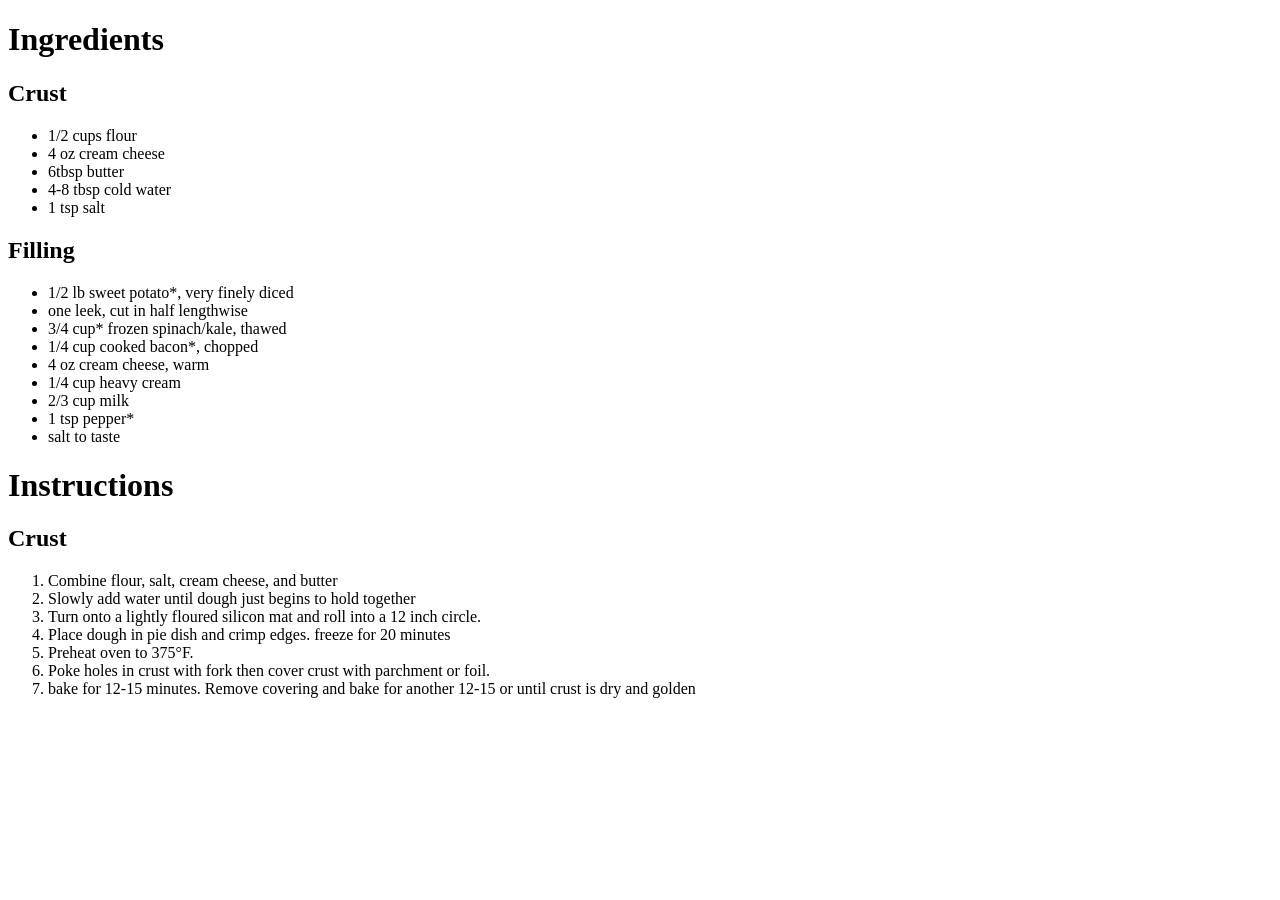
==== page2.html @ fae05b97 "base crust instructions" ====
<!DOCTYPE html>
<html> 
  <Title> Recipe page </Title>
<head>   
  <link rel= "stylesheet" href="style2.css"/>
</head>
<body> 
    <h1> Ingredients </h1>
    <h2>Crust </h2>
<p> 
    <ul>
<li> 1/2 cups flour   </li>
<li> 4 oz cream cheese     </li>
<li> 6tbsp butter     </li>
<li> 4-8 tbsp cold water    </li>
<li> 1 tsp salt     </li>
    </ul>
</p>
<h2> Filling     </h2>
<p>    
    <ul>
        <li>  1/2 lb sweet potato*, very finely diced</li>
        <li>  one leek, cut in half lengthwise       </li>
        <li> 3/4 cup* frozen spinach/kale, thawed     </li>
        <li>1/4 cup cooked bacon*, chopped    </li>
        <li>4 oz cream cheese, warm    </li>
        <li>  1/4 cup heavy cream  </li>
        <li> 2/3 cup milk    </li>
        <li> 1 tsp pepper*  </li>
        <li> salt to taste     </li>
    </ul>
</p>
<h1> Instructions     </h1>
<h2> Crust     </h2>
<p>    
<ol>
<li> Combine flour, salt, cream cheese, and butter</li>
<li> Slowly add water until dough just begins to hold together</li>
<li>  Turn onto a lightly floured silicon mat and roll into a 12 inch circle. </li>
<li> Place dough in pie dish and crimp edges. freeze for 20 minutes    </li>
<li> Preheat oven to 375°F.    </li>
<li> Poke holes in crust with fork then cover crust with parchment or foil. </li>
<li>bake for 12-15 minutes. Remove covering and bake for another 12-15 or until crust is dry and golden</li>
</ol>


</p>
</body>


</html>
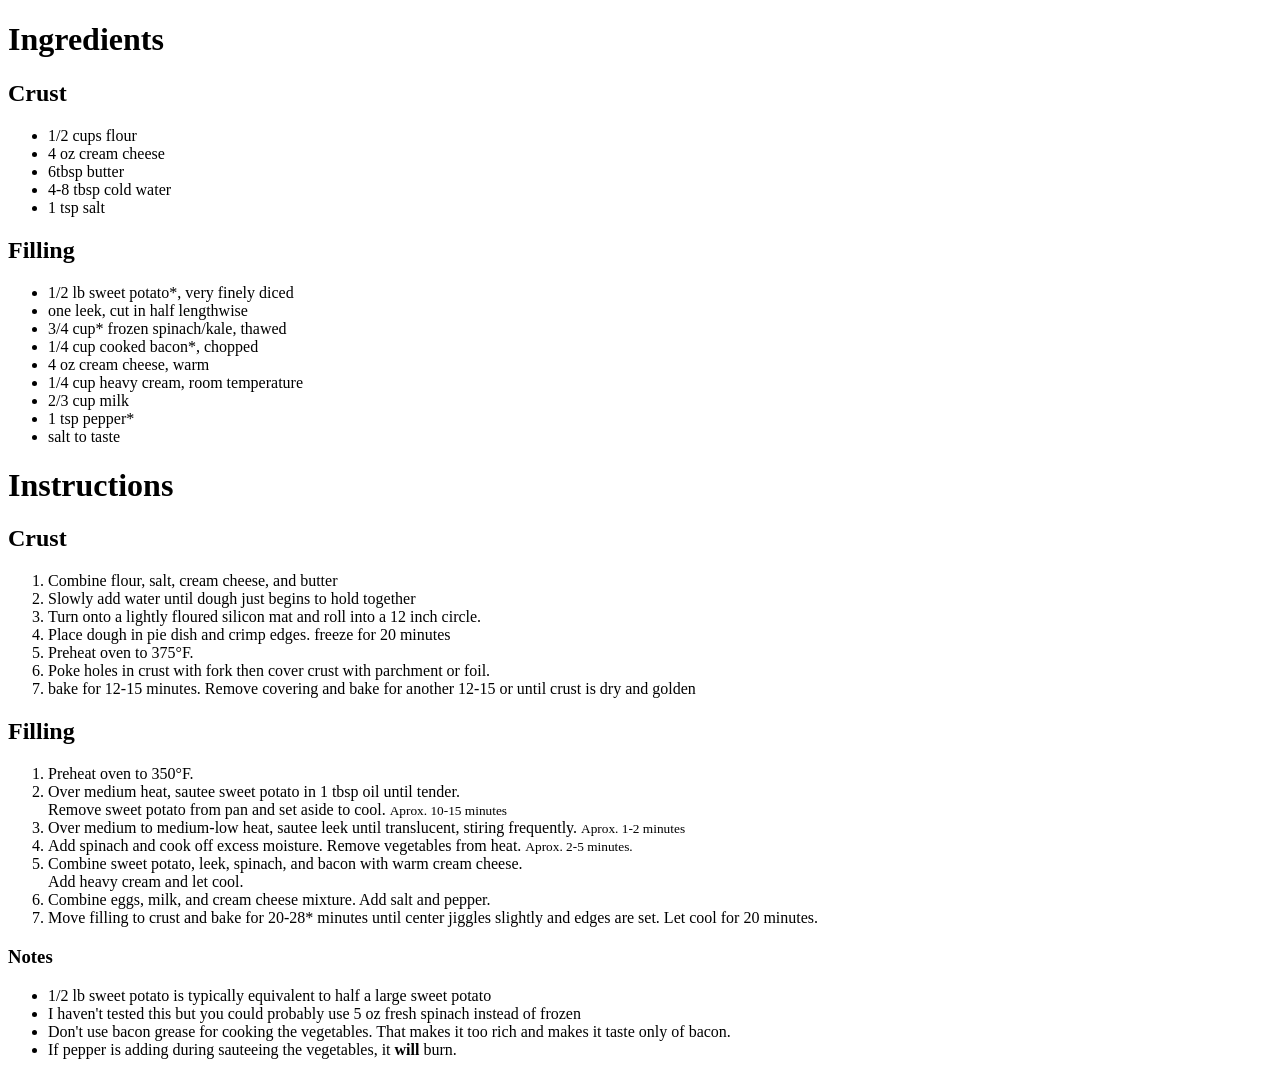
==== commit 57034fed: "x" ====
--- a/page2.html
+++ b/page2.html
@@ -24,7 +24,7 @@
         <li> 3/4 cup* frozen spinach/kale, thawed     </li>
         <li>1/4 cup cooked bacon*, chopped    </li>
         <li>4 oz cream cheese, warm    </li>
-        <li>  1/4 cup heavy cream  </li>
+        <li>  1/4 cup heavy cream, room temperature  </li>
         <li> 2/3 cup milk    </li>
         <li> 1 tsp pepper*  </li>
         <li> salt to taste     </li>
@@ -42,9 +42,31 @@
 <li> Poke holes in crust with fork then cover crust with parchment or foil. </li>
 <li>bake for 12-15 minutes. Remove covering and bake for another 12-15 or until crust is dry and golden</li>
 </ol>
+<h2> Filling     </h2>
+<p>    
+    <ol>  
+        <li> Preheat oven to 350°F.</li>
+        <li> Over medium heat, sautee sweet potato in 1 tbsp oil until tender. <br /> Remove sweet potato from pan and set aside to cool. <small> Aprox. 10-15 minutes</small> </li>
+        <li> Over medium to medium-low heat, sautee leek until translucent, stiring frequently. <small>  Aprox. 1-2 minutes </small>   </li>
+        <li>  Add spinach and cook off excess moisture. Remove vegetables from heat. <small>  Aprox. 2-5 minutes.</small></li>
+        <li>Combine sweet potato, leek, spinach, and bacon with warm cream cheese. <br /> Add heavy cream and let cool. </li>
+        <li> Combine eggs, milk, and cream cheese mixture. Add salt and pepper.</li>
+        <li> Move filling to crust and bake for 20-28* minutes until center jiggles slightly and edges are set. Let cool for 20 minutes. </li>
+    </ol>
+</p>
+<h3> Notes</h3>
+<p> 
+<ul>
+    <li> 1/2 lb sweet potato is typically equivalent to half a large sweet potato </li>
+    <li> I haven't tested this but you could probably use 5 oz fresh spinach instead of frozen</li>
+    <li> Don't use bacon grease for cooking the vegetables. That makes it too rich and makes it taste only of bacon.</li>
+    <li> If pepper is adding during sauteeing the vegetables, it <strong>will </strong> burn. </li>
+</ul>
 
 
 </p>
+
+
 </body>
 
 
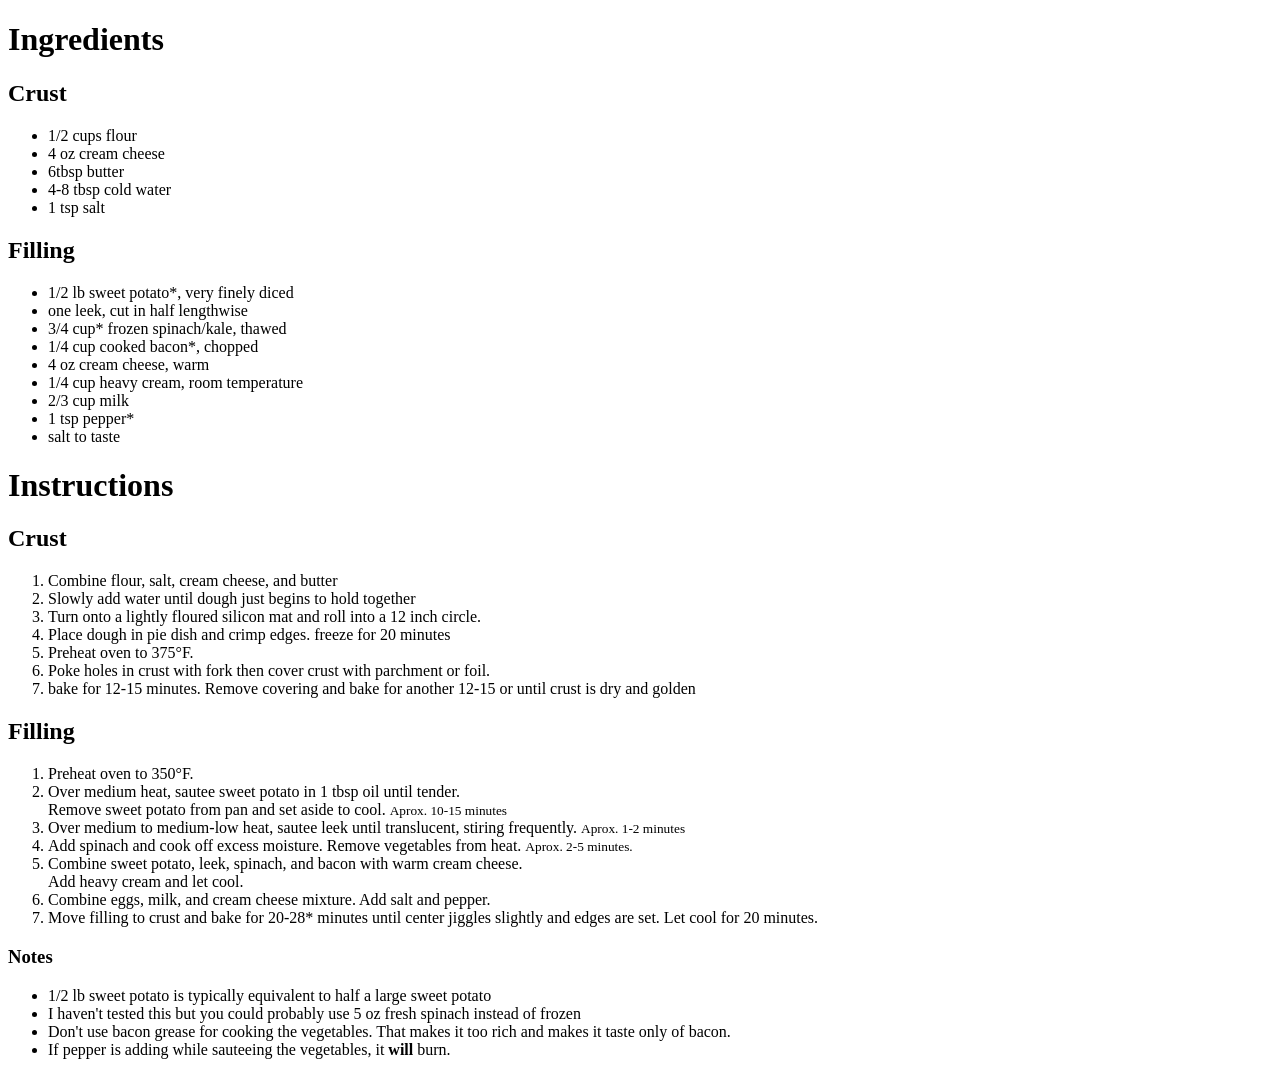
==== commit 6d1fade3: "changes" ====
--- a/page2.html
+++ b/page2.html
@@ -60,7 +60,7 @@
     <li> 1/2 lb sweet potato is typically equivalent to half a large sweet potato </li>
     <li> I haven't tested this but you could probably use 5 oz fresh spinach instead of frozen</li>
     <li> Don't use bacon grease for cooking the vegetables. That makes it too rich and makes it taste only of bacon.</li>
-    <li> If pepper is adding during sauteeing the vegetables, it <strong>will </strong> burn. </li>
+    <li> If pepper is adding while sauteeing the vegetables, it <strong>will </strong> burn. </li>
 </ul>
 
 
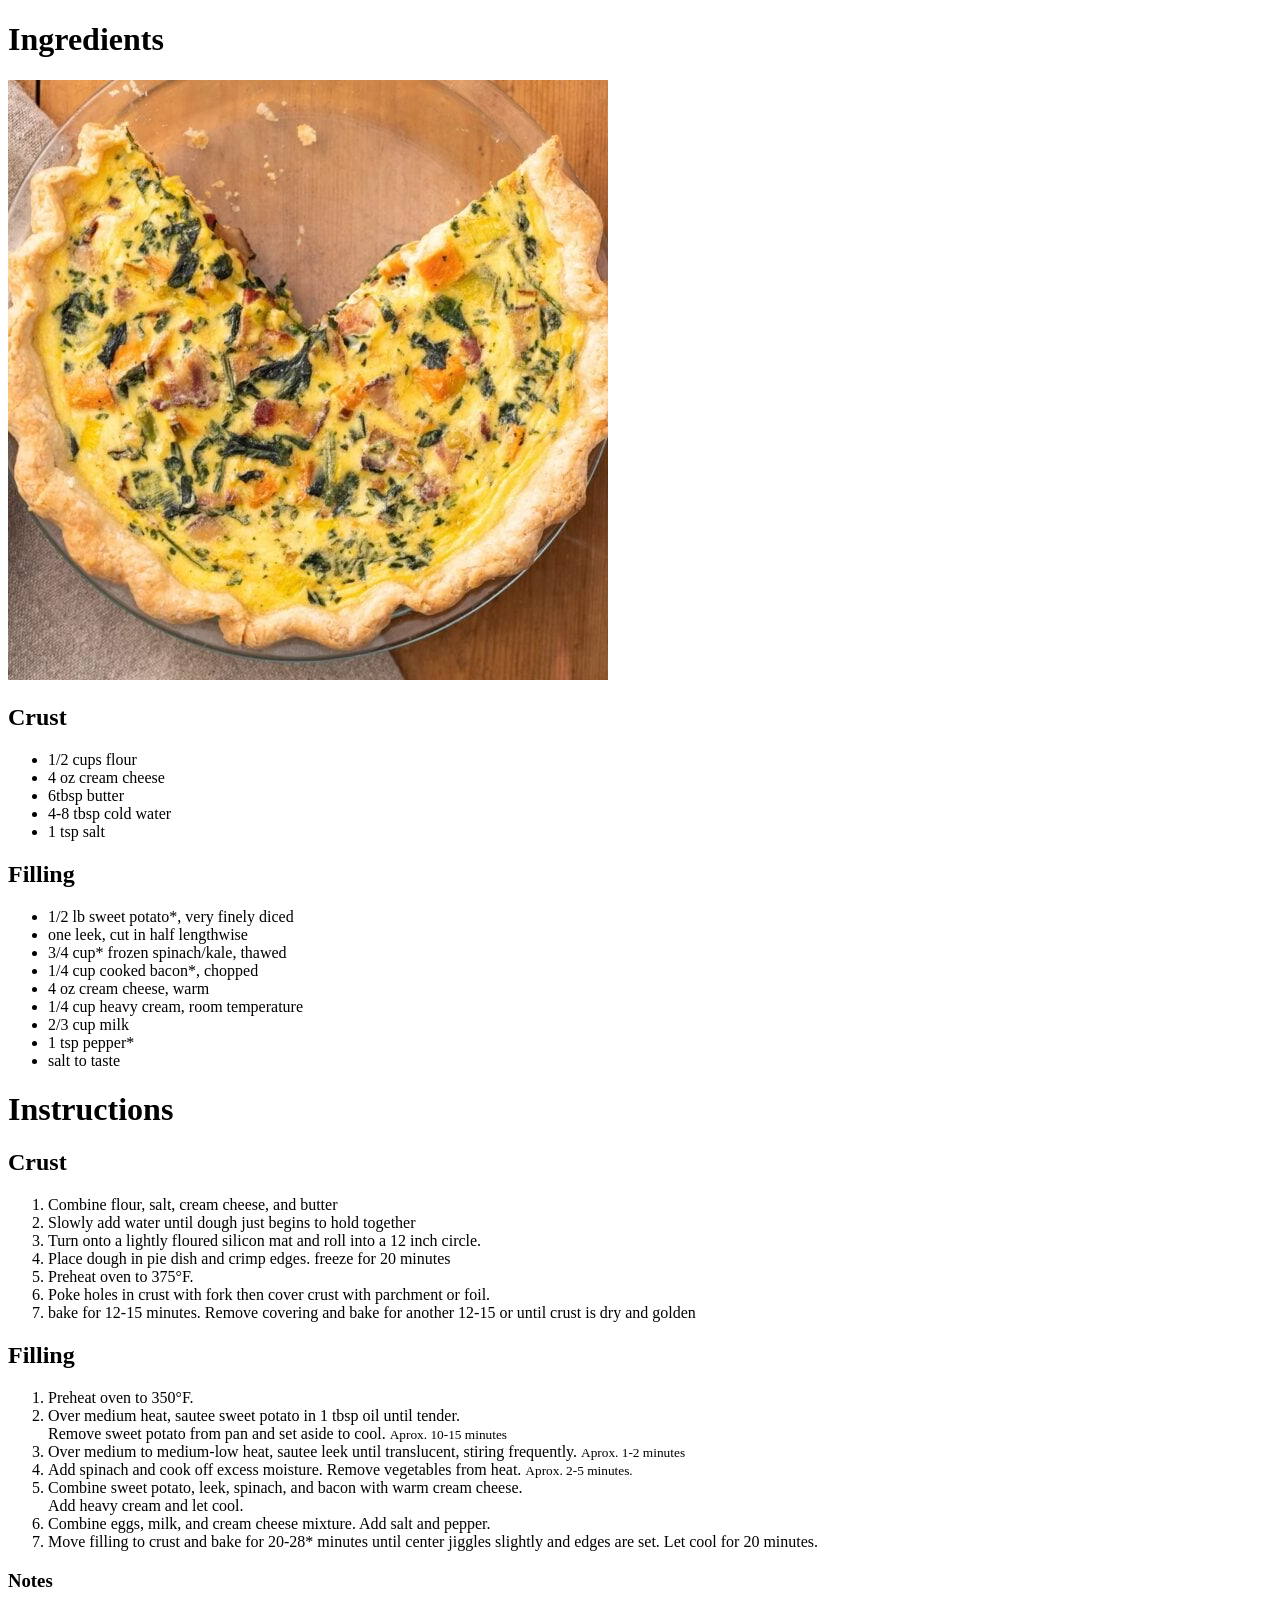
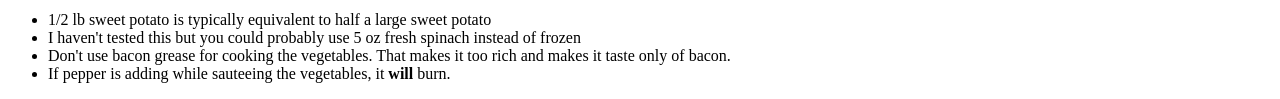
==== commit 74929c48: "quiche photo" ====
--- a/page2.html
+++ b/page2.html
@@ -6,6 +6,7 @@
 </head>
 <body> 
     <h1> Ingredients </h1>
+    <img src="Spinach-Bacon-Sweet-Potato-Quiche-16-600x600.jpg" alt="quiche photo" />
     <h2>Crust </h2>
 <p> 
     <ul>
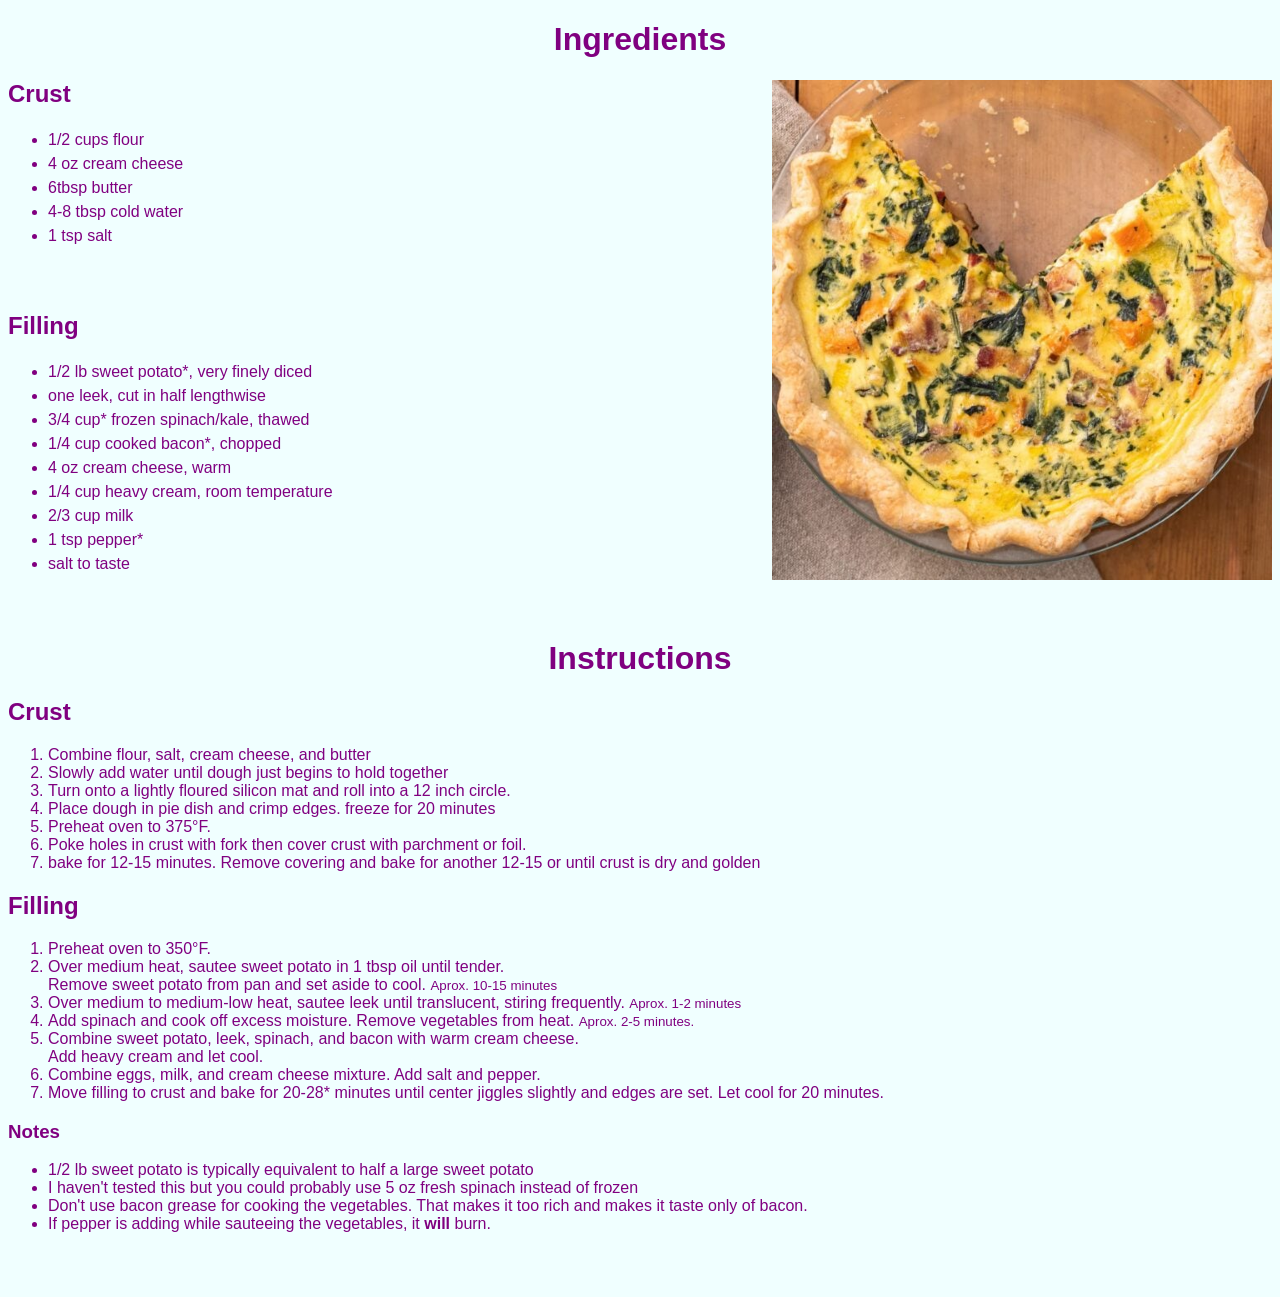
==== commit 82143473: "CHEESE" ====
--- a/page2.html
+++ b/page2.html
@@ -5,11 +5,13 @@
   <link rel= "stylesheet" href="style2.css"/>
 </head>
 <body> 
+        
     <h1> Ingredients </h1>
-    <img src="Spinach-Bacon-Sweet-Potato-Quiche-16-600x600.jpg" alt="quiche photo" />
+    <img src="Spinach-Bacon-Sweet-Potato-Quiche-16-600x600.jpg" style="float: right;"
+ alt="quiche photo" />
     <h2>Crust </h2>
 <p> 
-    <ul>
+    <ul style="line-height: 1.50;">
 <li> 1/2 cups flour   </li>
 <li> 4 oz cream cheese     </li>
 <li> 6tbsp butter     </li>
@@ -18,9 +20,9 @@
     </ul>
 </p>
 <h2> Filling     </h2>
-<p>    
-    <ul>
-        <li>  1/2 lb sweet potato*, very finely diced</li>
+<p>   
+    <ul style="line-height: 1.50;">
+        <li> 1/2 lb sweet potato*, very finely diced</li>
         <li>  one leek, cut in half lengthwise       </li>
         <li> 3/4 cup* frozen spinach/kale, thawed     </li>
         <li>1/4 cup cooked bacon*, chopped    </li>
@@ -32,6 +34,7 @@
     </ul>
 </p>
 <h1> Instructions     </h1>
+
 <h2> Crust     </h2>
 <p>    
 <ol>
@@ -64,7 +67,6 @@
     <li> If pepper is adding while sauteeing the vegetables, it <strong>will </strong> burn. </li>
 </ul>
 
-
 </p>
 
 
--- a/style2.css
+++ b/style2.css
@@ -0,0 +1,22 @@
+img {
+  width: 500px;
+}
+h1 {
+  text-align: center;
+}
+ul {
+  /* user-agent styles */
+  display: block;
+  list-style-type: disc;
+  margin-block-end: 4em;
+  padding-inline-start: 40px;
+}
+
+
+
+body {
+    text-align: left;
+    font-family: 'Arial';
+    background: azure;
+    color: purple;
+}
